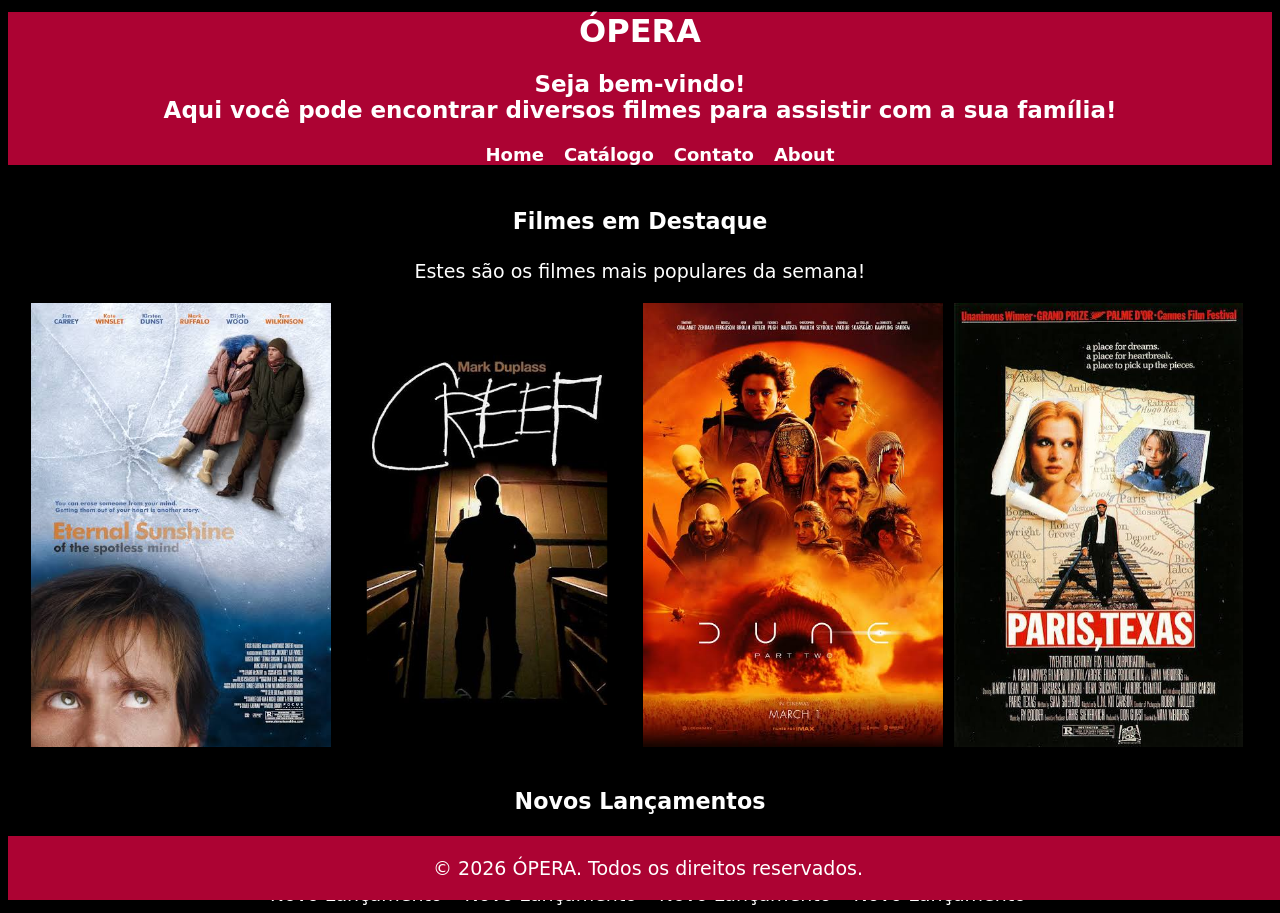
==== index.html @ c7f30385 "imagens e layout basico" ====
<!DOCTYPE html>
<html lang="pt-br">

<head>
    <meta charset="UTF-8">
    <meta name="viewport" content="width=device-width, initial-scale=1.0">
    <title>CINEMA</title>
    <link rel="stylesheet" href="_css/style.css">
</head>

<body>
    
    <header>
        <div class="container">
            <h1>ÓPERA</h1>
            <h2>Seja bem-vindo!<br>Aqui você pode encontrar diversos filmes para assistir com a sua família!</h2>
            <nav>
                <ul type="none">
                    <li><a href="#">Home</a></li>
                    <li><a href="#">Catálogo</a></li>
                    <li><a href="#">Contato</a></li>
                    <li><a href="#">About</a></li>
                </ul>
            </nav>
        </div>
    </header>
    <main>
        <div class="destaque">
            <section>
                <h3>Filmes em Destaque</h3>
                <p>Estes são os filmes mais populares da semana!</p>
                <img src=".//_img/esotsm.jpg" alt="Filme em Destaque">
                <img src=".//_img/creep_455x674.png" alt="Filme em Destaque">
                <img src=".//_img/dune2_455x674.png" alt="Filme em Destaque">
                <img src=".//_img/paristex_455x674.png" alt="Filme em Destaque">
            </section>
        </div>
        <div class="lancamento">
            <section>
                <h3>Novos Lançamentos</h3>
                <p>Confira os últimos lançamentos da semana!</p>
                <img src="https://via.placeholder.com/500x500" alt="Novo Lançamento">
                <img src="https://via.placeholder.com/500x500" alt="Novo Lançamento">
                <img src="https://via.placeholder.com/500x500" alt="Novo Lançamento">
                <img src="https://via.placeholder.com/500x500" alt="Novo Lançamento">
            </section>
        </div>
    </main>
    <footer>
        <p>&copy; 2026 ÓPERA. Todos os direitos reservados.</p>
    </footer>
</body>

</html>
---- _css/style.css ----
:root {
    --cor-primaria: #ac0333;
    --cor-secundaria: #ffffff;
}

body {
    background-color: #000000;
    color: var(--cor-secundaria);
    font-family: system-ui, -apple-system, BlinkMacSystemFont, 'Segoe UI', Roboto, Oxygen, Ubuntu, Cantarell, 'Open Sans', 'Helvetica Neue', sans-serif;
    font-size: 19px;
}

.container {
    align-items: center;
    justify-content: center;
    background-color: var(--cor-primaria);
}

nav ul {
    display: flex;
    justify-content: center;
    align-items: center;
    gap: 20px;
}

nav ul li a {
    color: var(--cor-secundaria);
    text-decoration: none;
    font-weight: bold;
    font-size: 18px;
}

header h1 {
    text-align: center;
    font-size: 32px;
    margin-top: 12px;
}

header h2 {
    text-align: center;
    font-size: 23px;
    margin-top: 12px;
}

footer {
    text-align: center;
    position: fixed;
    bottom: 0;
    width: 100%;
    background-color: var(--cor-primaria);
}

.destaque,
.lancamento {
    display: flex;
    flex-direction: column;
    align-items: center;
    margin-top: 12px;
}

p,
h3 {
    text-align: center;
    padding: 2px;
}

img {
    width:300px;
    height: auto;
}
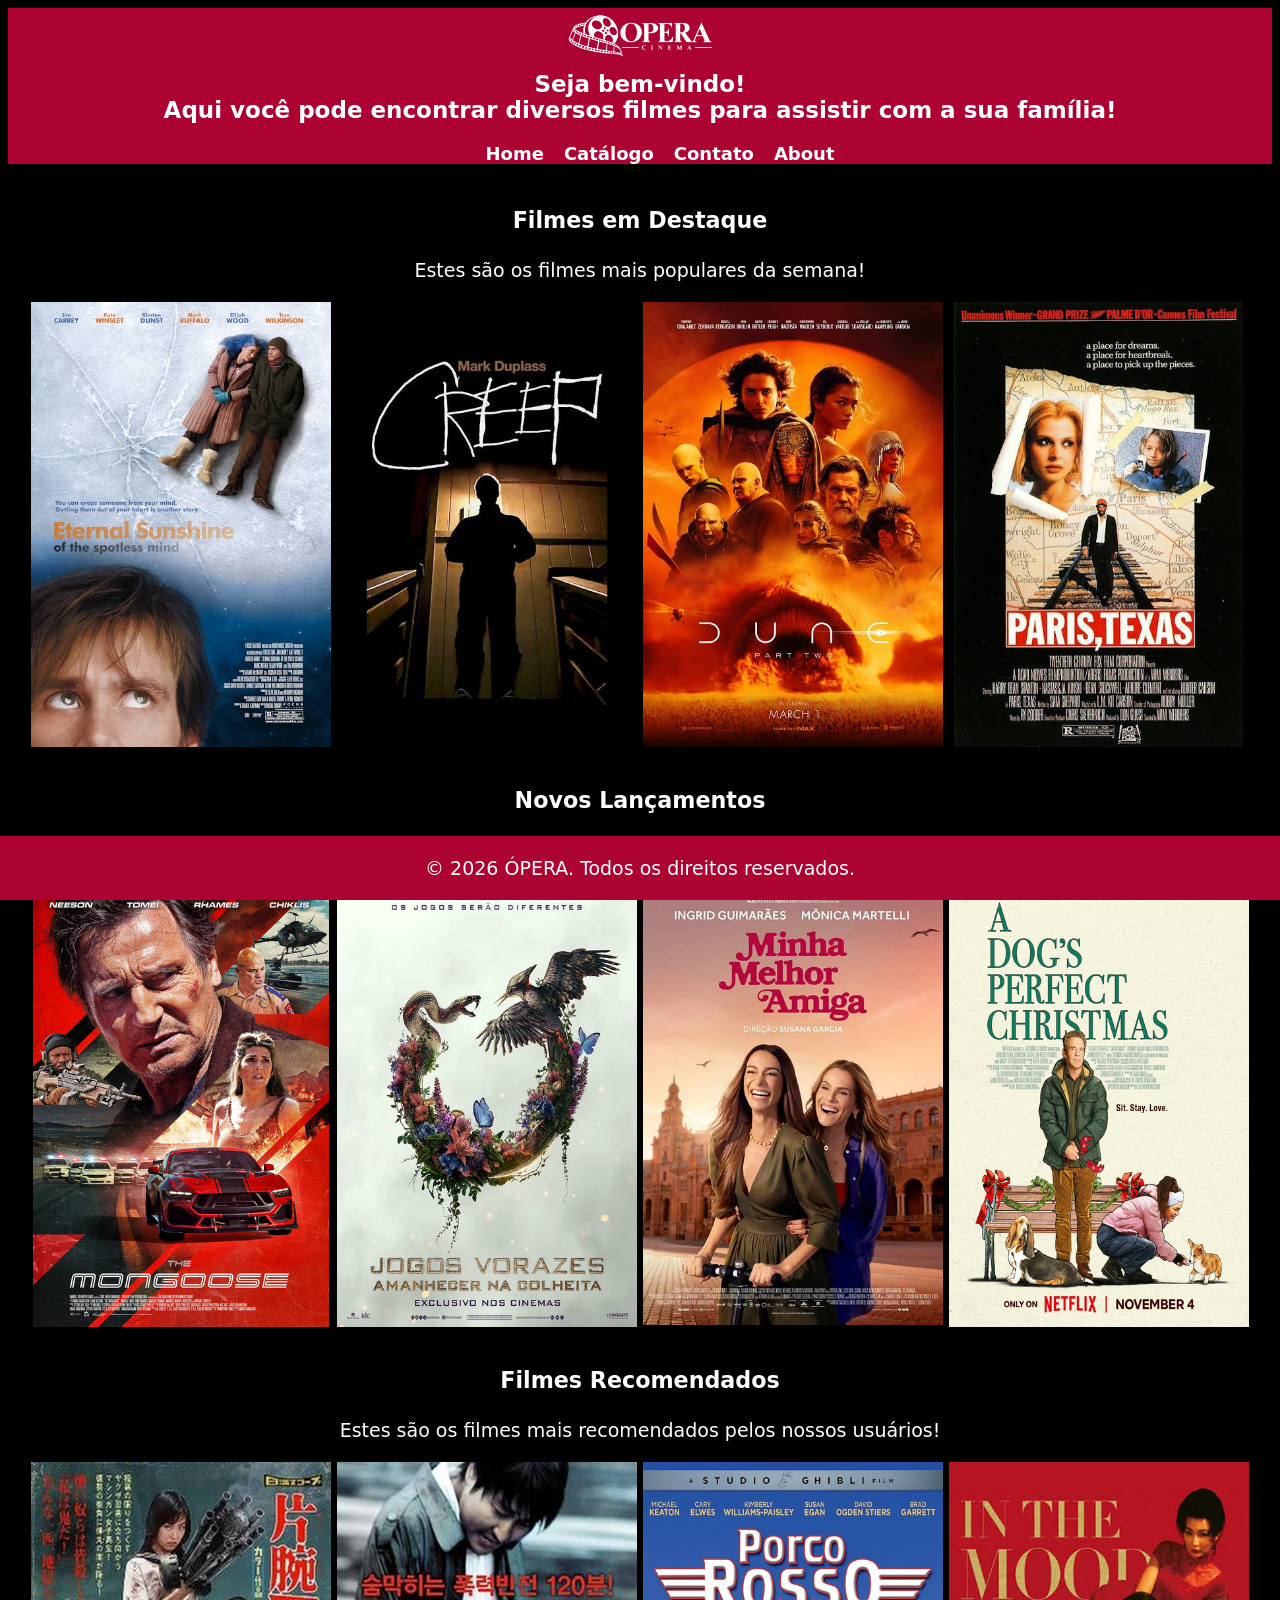
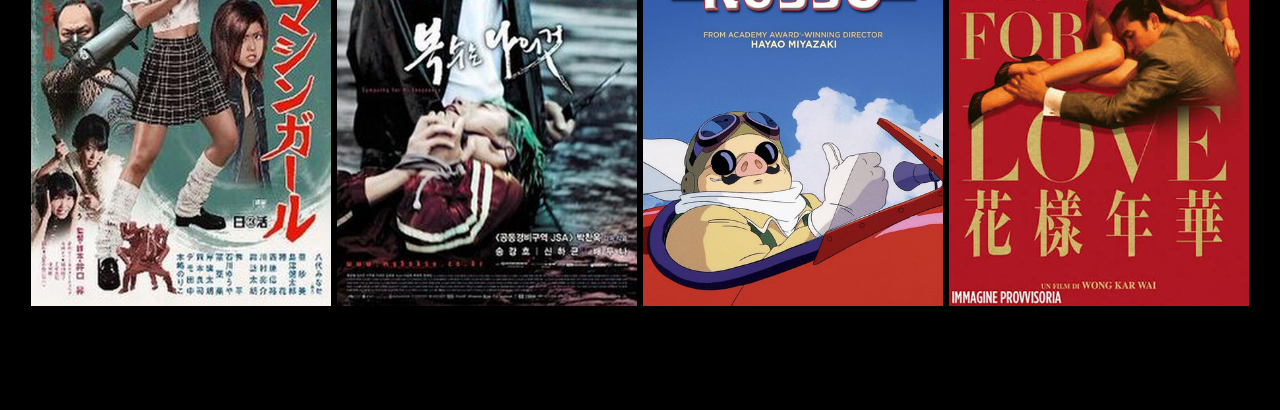
==== commit dba6e963: "contato e about adicionado" ====
--- a/index.html
+++ b/index.html
@@ -4,7 +4,7 @@
 <head>
     <meta charset="UTF-8">
     <meta name="viewport" content="width=device-width, initial-scale=1.0">
-    <title>CINEMA</title>
+    <title>OPERA</title>
     <link rel="stylesheet" href="_css/style.css">
 </head>
 
@@ -12,14 +12,14 @@
     
     <header>
         <div class="container">
-            <h1>ÓPERA</h1>
+            <img id="logo" src=".//_img/logoopera.png" alt="Logo do site">
             <h2>Seja bem-vindo!<br>Aqui você pode encontrar diversos filmes para assistir com a sua família!</h2>
             <nav>
                 <ul type="none">
-                    <li><a href="#">Home</a></li>
-                    <li><a href="#">Catálogo</a></li>
-                    <li><a href="#">Contato</a></li>
-                    <li><a href="#">About</a></li>
+                    <li><a href="index.html">Home</a></li>
+                    <li><a href="catalogo.html">Catálogo</a></li>
+                    <li><a href="contato.html">Contato</a></li>
+                    <li><a href="sobre.html">About</a></li>
                 </ul>
             </nav>
         </div>
@@ -39,10 +39,20 @@
             <section>
                 <h3>Novos Lançamentos</h3>
                 <p>Confira os últimos lançamentos da semana!</p>
-                <img src="https://via.placeholder.com/500x500" alt="Novo Lançamento">
-                <img src="https://via.placeholder.com/500x500" alt="Novo Lançamento">
-                <img src="https://via.placeholder.com/500x500" alt="Novo Lançamento">
-                <img src="https://via.placeholder.com/500x500" alt="Novo Lançamento">
+                <img src=".//_img/fugamortal_455x674.png" alt="Novo Lançamento">
+                <img src=".//_img/jogosvorazes_455x674 (1).png" alt="Novo Lançamento">
+                <img src=".//_img/mlramg_455x674.png" alt="Novo Lançamento">
+                <img src=".//_img/natalperfeito_455x674 (1).png" alt="Novo Lançamento">
+            </section>
+        </div>
+        <div class="recomendados">
+            <section>
+                <h3>Filmes Recomendados</h3>
+                <p>Estes são os filmes mais recomendados pelos nossos usuários!</p>
+                <img src=".//_img/the_machine_girl_455x674.png" alt="Filme Recomendado">
+                <img src=".//_img/sympathy_455x674.png" alt="Filme Recomendado">
+                <img src=".//_img/porcorosso_455x674.png" alt="Filme Recomendado">
+                <img src=".//_img/inthemood_455x674.png" alt="Filme Recomendado">
             </section>
         </div>
     </main>
--- a/_css/style.css
+++ b/_css/style.css
@@ -29,37 +29,34 @@
     font-weight: bold;
     font-size: 18px;
 }
-
-header h1 {
-    text-align: center;
-    font-size: 32px;
-    margin-top: 12px;
-}
-
 header h2 {
     text-align: center;
     font-size: 23px;
     margin-top: 12px;
 }
-
+header h1 {
+    font-size: 40px;
+    margin-top: 12px;
+    align-items: center;
+}
 footer {
+    margin-top: 50px;
     text-align: center;
     position: fixed;
     bottom: 0;
+    left: 0;
     width: 100%;
     background-color: var(--cor-primaria);
 }
-
 .destaque,
-.lancamento {
+.lancamento,
+.recomendados {
     display: flex;
     flex-direction: column;
     align-items: center;
     margin-top: 12px;
 }
-
-p,
-h3 {
+p, h3 {
     text-align: center;
     padding: 2px;
 }
@@ -67,4 +64,65 @@
 img {
     width:300px;
     height: auto;
+}
+img:hover {
+    transform: scale(1.05);
+    transition: transform 0.3s ease-in-out;
+}
+.recomendados {
+    margin-bottom: 100px;
+}
+nav ul li a:hover {
+    color: #000000;
+    transition: color 0.2s ease-in-out;
+}
+#logo {
+    display: flex;
+    margin: 0 auto;
+    width: 150px;
+    height: auto;
+}
+.about,
+.contato{
+    display:block;
+    align-items: center;
+    margin-top: 12px;
+    border: 1px solid var(--cor-secundaria);
+    margin-left: 500px;
+    margin-right: 500px;
+    padding: 10px;
+}
+#local{
+    display: flex;
+    margin: 0 auto;
+    width: 400px;
+    height: auto;
+}
+.about{
+    max-width: 900px;
+    margin: 0 auto;
+    display: block;
+    text-align: justify;
+    align-items: center;
+}
+.contato{
+    max-width: 700px;
+    display:block;
+    align-items: center;
+    margin-top: 12px;
+    border: 1px solid var(--cor-secundaria);
+    margin-left: 950px;
+    margin-right: 950px;
+    padding: 10px;
+}
+.form{
+    max-width: 700px;
+    display: flex;
+    flex-direction: column;
+    align-items: center;
+    margin-top: 12px;
+    border: 1px solid var(--cor-secundaria);
+    margin-left: 950px;
+    margin-right: 950px;
+    padding: 10px;
 }
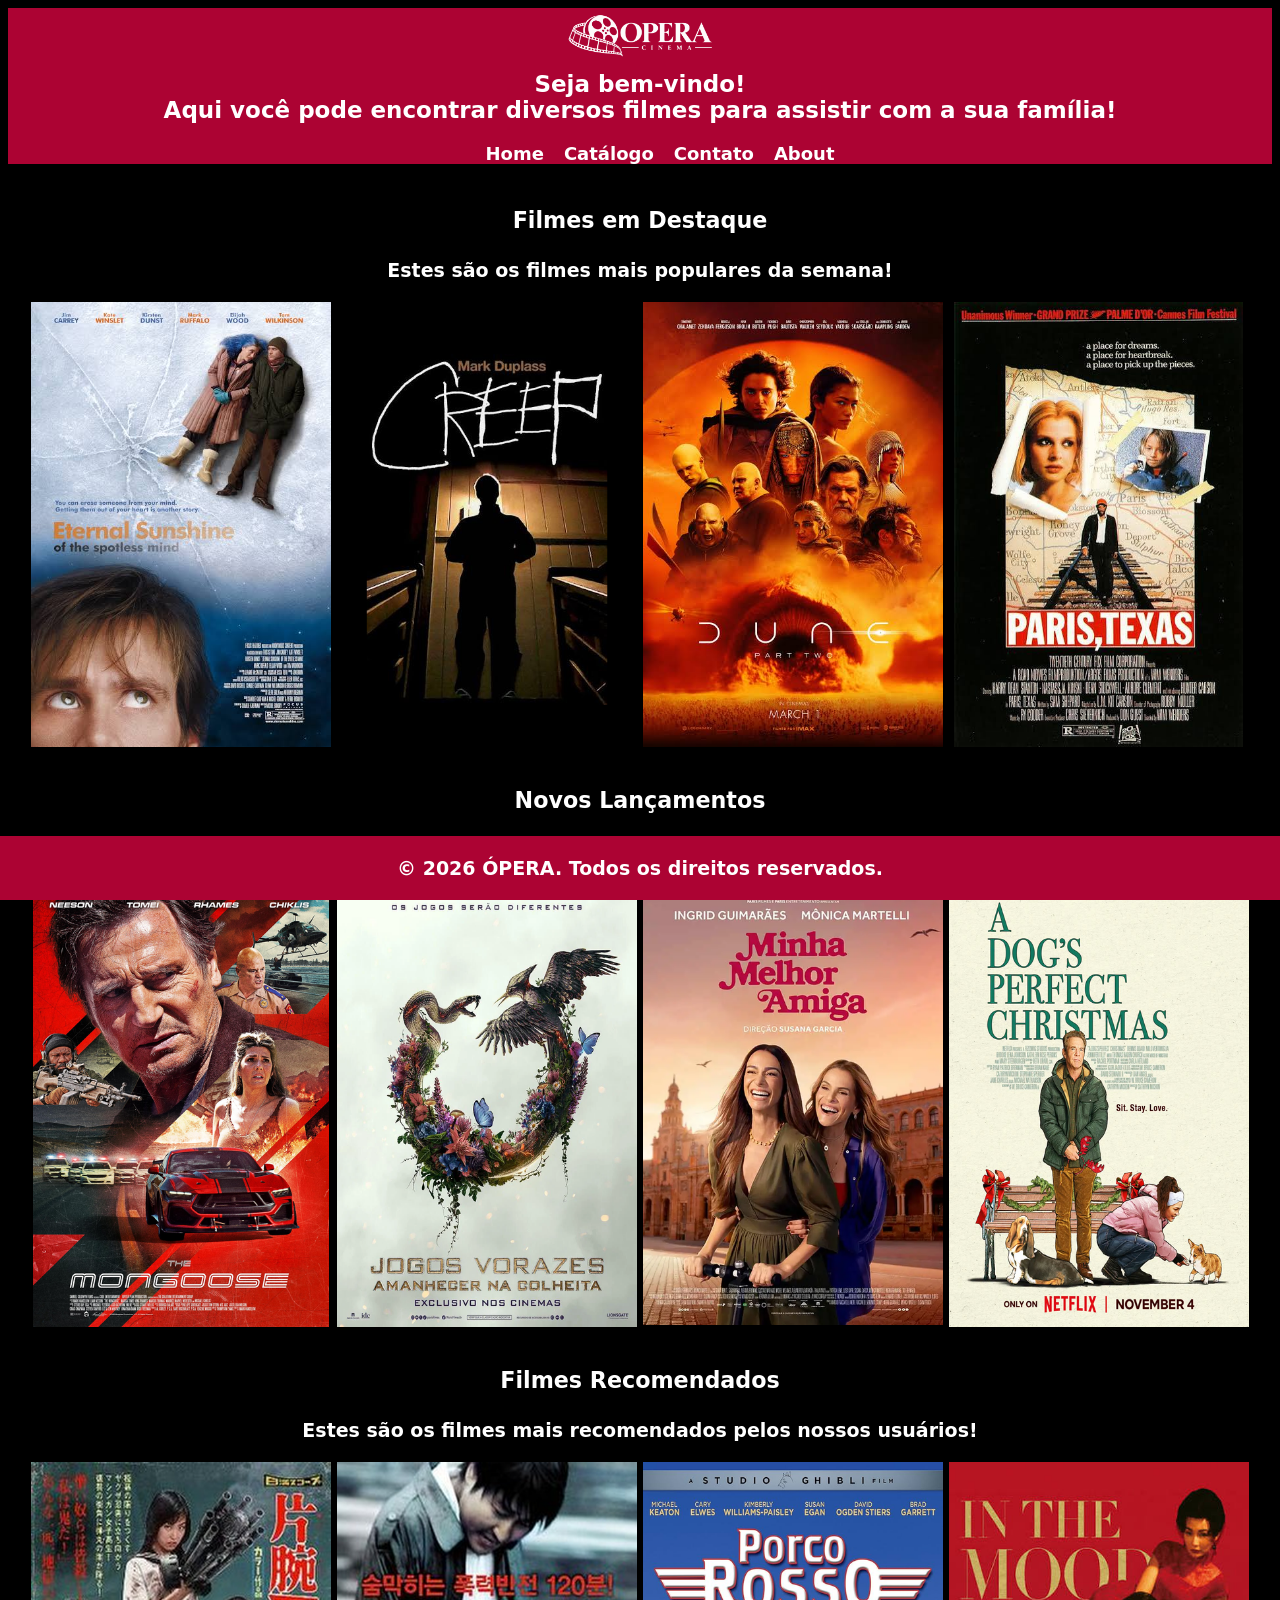
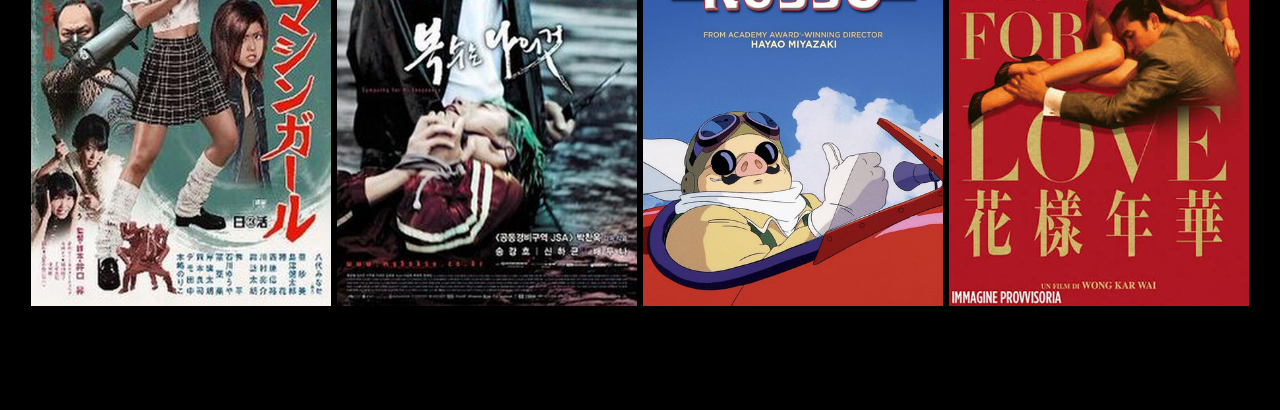
==== commit be3a0513: "catalogo adicionado, reajuste de imagens" ====
--- a/index.html
+++ b/index.html
@@ -29,30 +29,30 @@
             <section>
                 <h3>Filmes em Destaque</h3>
                 <p>Estes são os filmes mais populares da semana!</p>
-                <img src=".//_img/esotsm.jpg" alt="Filme em Destaque">
-                <img src=".//_img/creep_455x674.png" alt="Filme em Destaque">
-                <img src=".//_img/dune2_455x674.png" alt="Filme em Destaque">
-                <img src=".//_img/paristex_455x674.png" alt="Filme em Destaque">
+                <img src=".//_img/esotsm.jpg" alt="Filme Eternal sunshine of the spotless mind">
+                <img src=".//_img/creep_455x674.png" alt="Filme creep">
+                <img src=".//_img/dune2_455x674.png" alt="Filme dune 2">
+                <img src=".//_img/paristex_455x674.png" alt="Filme paris, texas">
             </section>
         </div>
         <div class="lancamento">
             <section>
                 <h3>Novos Lançamentos</h3>
                 <p>Confira os últimos lançamentos da semana!</p>
-                <img src=".//_img/fugamortal_455x674.png" alt="Novo Lançamento">
-                <img src=".//_img/jogosvorazes_455x674 (1).png" alt="Novo Lançamento">
-                <img src=".//_img/mlramg_455x674.png" alt="Novo Lançamento">
-                <img src=".//_img/natalperfeito_455x674 (1).png" alt="Novo Lançamento">
+                <img src=".//_img/fugamortal_455x674.png" alt="Filme fuga mortal">
+                <img src=".//_img/jogosvorazes_455x674 (1).png" alt="Filme jogos vorazes">
+                <img src=".//_img/mlramg_455x674.png" alt="Filme minha melhor amiga">
+                <img src=".//_img/natalperfeito_455x674 (1).png" alt="Filme natal perfeito de um cachorro">
             </section>
         </div>
         <div class="recomendados">
             <section>
                 <h3>Filmes Recomendados</h3>
                 <p>Estes são os filmes mais recomendados pelos nossos usuários!</p>
-                <img src=".//_img/the_machine_girl_455x674.png" alt="Filme Recomendado">
-                <img src=".//_img/sympathy_455x674.png" alt="Filme Recomendado">
-                <img src=".//_img/porcorosso_455x674.png" alt="Filme Recomendado">
-                <img src=".//_img/inthemood_455x674.png" alt="Filme Recomendado">
+                <img src=".//_img/the_machine_girl_455x674.png" alt="Filme the machine girl">
+                <img src=".//_img/sympathy_455x674.png" alt="Filme sympathy for mr vengeance">
+                <img src=".//_img/porcorosso_455x674.png" alt="Filme porco rosso">
+                <img src=".//_img/inthemood_455x674.png" alt="Filme in the mood for love">
             </section>
         </div>
     </main>
--- a/_css/style.css
+++ b/_css/style.css
@@ -34,11 +34,6 @@
     font-size: 23px;
     margin-top: 12px;
 }
-header h1 {
-    font-size: 40px;
-    margin-top: 12px;
-    align-items: center;
-}
 footer {
     margin-top: 50px;
     text-align: center;
@@ -50,7 +45,8 @@
 }
 .destaque,
 .lancamento,
-.recomendados {
+.recomendados,
+.catalogo{
     display: flex;
     flex-direction: column;
     align-items: center;
@@ -59,6 +55,7 @@
 p, h3 {
     text-align: center;
     padding: 2px;
+    font-weight: bold;
 }
 
 img {
@@ -69,7 +66,8 @@
     transform: scale(1.05);
     transition: transform 0.3s ease-in-out;
 }
-.recomendados {
+.recomendados,
+.catalogo{
     margin-bottom: 100px;
 }
 nav ul li a:hover {
